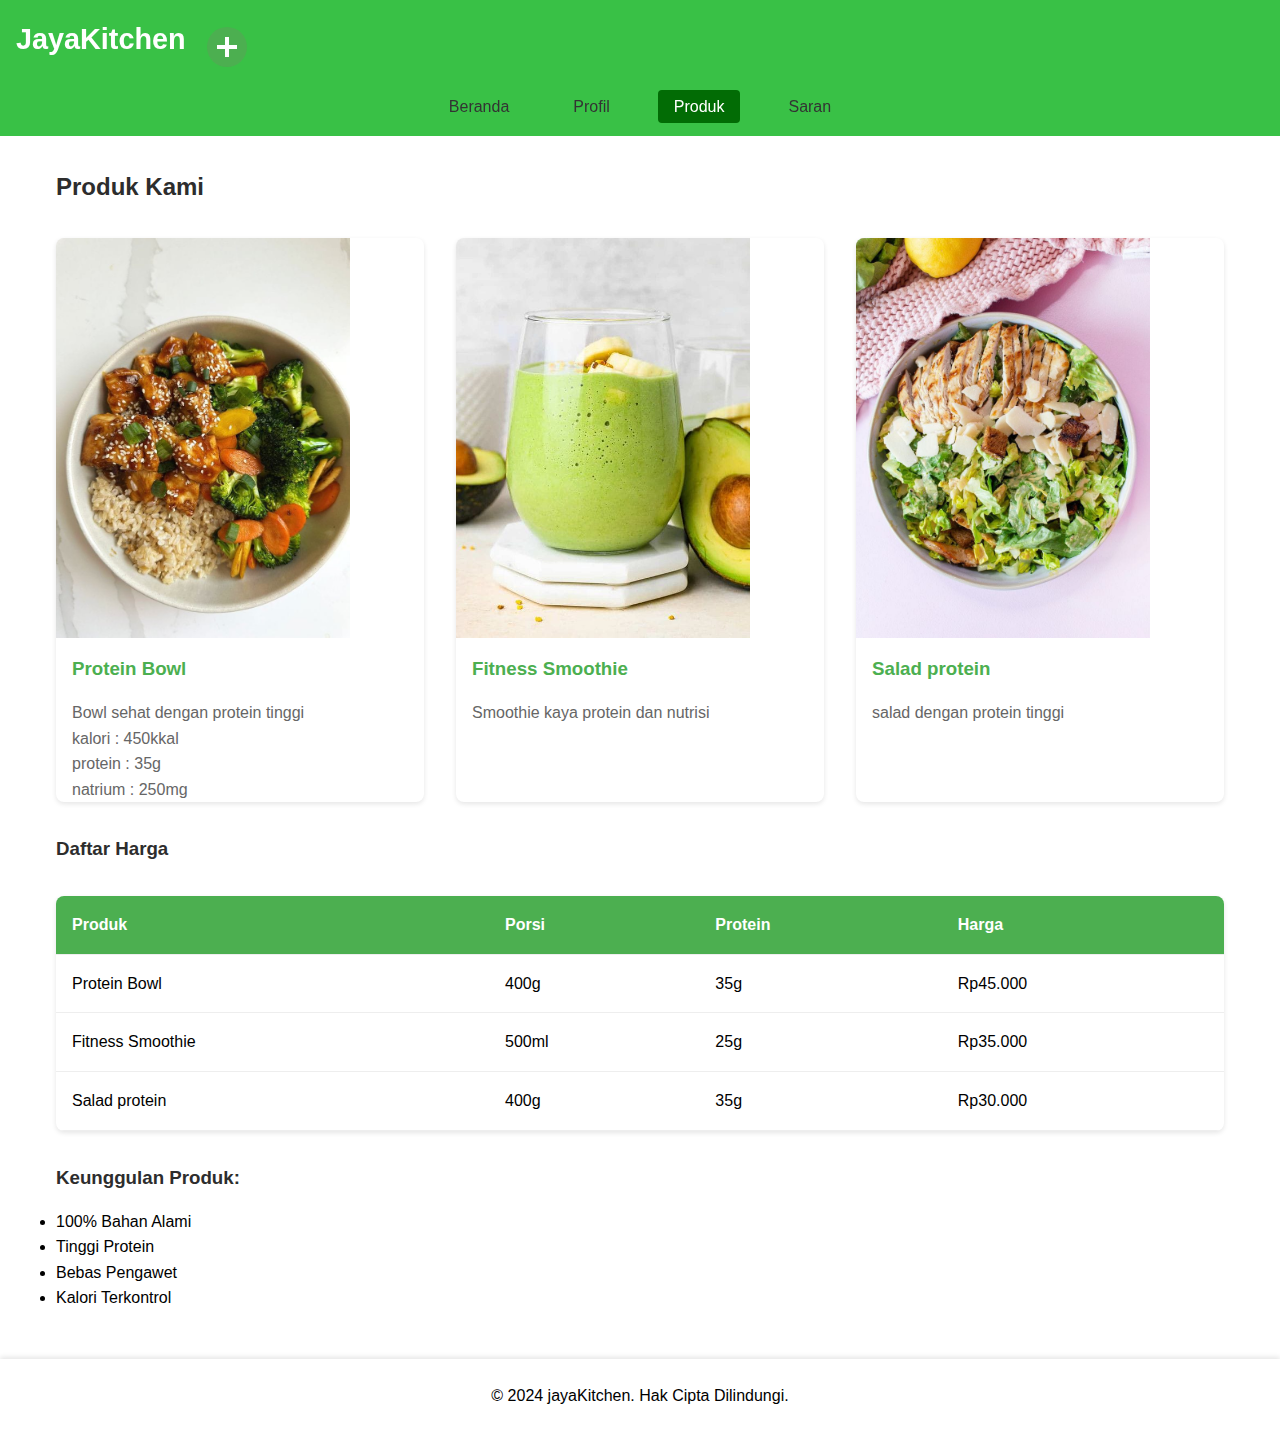
==== produk.html @ e0c196a4 "Add files via upload" ====
<!DOCTYPE html>
<html lang="id">

<head>
    <meta charset="UTF-8">
    <meta name="viewport" content="width=device-width, initial-scale=1.0">
    <title>Produk - FitFuel Kitchen</title>
    <link rel="stylesheet" href="style.css">
</head>

<body>
    <header>
        <div class="logo">
            <h1>JayaKitchen</h1>
            <svg width="50" height="50" viewBox="0 0 50 50">
                <circle cx="25" cy="25" r="20" fill="#4CAF50"/>
                <path d="M15 25 L35 25 M25 15 L25 35" stroke="white" stroke-width="4"/>
            </svg>
        </div>
        <nav>
            <ul>
                <li><a href="index.html">Beranda</a></li>
                <li><a href="profil.html">Profil</a></li>
                <li><a href="produk.html" class="active">Produk</a></li>
                <li><a href="saran.html">Saran</a></li>
            </ul>
        </nav>
    </header>

    <main>
        <section class="products">
            <h2>Produk Kami</h2>

            <div class="product-grid">
                <div class="product-card">
                    <img src="proteinbowl.jpeg" alt="Protein Bowl">
                    <h3>Protein Bowl</h3>
                    <p>Bowl sehat dengan protein tinggi</p>
                    <p>kalori : 450kkal</p>
                    <p>protein : 35g</p>
                    <p>natrium : 250mg</p>
                </div>
                <div class="product-card">
                    <img src="smoothie.jpeg" alt="Fitness Smoothie">
                    <h3>Fitness Smoothie</h3>
                    <p>Smoothie kaya protein dan nutrisi </p>
                </div>
                <div class="product-card">
                    <img src="salad.jpeg" alt="salad protein">
                    <h3>Salad protein</h3>
                    <p>salad dengan protein tinggi </p>
                </div>
            </div>

            <h3>Daftar Harga</h3>
            <table class="price-table">
                <thead>
                    <tr>
                        <th>Produk</th>
                        <th>Porsi</th>
                        <th>Protein</th>
                        <th>Harga</th>
                    </tr>
                </thead>
                <tbody>
                    <tr>
                        <td>Protein Bowl</td>
                        <td>400g</td>
                        <td>35g</td>
                        <td>Rp45.000</td>
                    </tr>
                    <tr>
                        <td>Fitness Smoothie</td>
                        <td>500ml</td>
                        <td>25g</td>
                        <td>Rp35.000</td>
                    </tr>
                    <tr>
                        <td>Salad protein</td>
                        <td>400g</td>
                        <td>35g</td>
                        <td>Rp30.000</td>
                    </tr>
                </tbody>
            </table>

            <h3>Keunggulan Produk:</h3>
            <ul>
                <li>100% Bahan Alami</li>
                <li>Tinggi Protein</li>
                <li>Bebas Pengawet</li>
                <li>Kalori Terkontrol</li>
            </ul>
        </section>
    </main>

    <footer>
        <p>&copy; 2024 jayaKitchen. Hak Cipta Dilindungi.</p>
    </footer>
</body>

</html>
---- style.css ----
/* Reset CSS */

* {
    margin: 0;
    padding: 0;
    box-sizing: border-box;
}


/* Base Styles */

body {
    font-family: 'Arial', sans-serif;
    line-height: 1.6;
    background-repeat: no-repeat;
    background-color: #ffffff;
}


/* Gaya background hanya untuk halaman Beranda */

body.beranda {
    background-image: url('1beranda.webp');
    /* Ganti 'your-image.jpg' dengan path gambar Anda */
    background-size: cover;
    background-position: center;
    background-repeat: no-repeat;
}

h1,
h2,
h3 {
    margin-bottom: 1rem;
    color: #2d2d2d;
}

img {
    max-width: 100%;
    height: auto;
    display: block;
}


/* Header & Navigation */

header {
    background-color: rgba(7, 177, 24, 0.8);
    padding: 1rem;
    position: sticky;
    top: 0;
    z-index: 1000;
}

.logo {
    display: flex;
    align-items: center;
    gap: 1rem;
}

.logo h1 {
    color: #ffffff;
    font-size: 1.8rem;
}

nav ul {
    list-style: none;
    display: flex;
    gap: 2rem;
    margin-top: 1rem;
    justify-content: center;
}

nav a {
    text-decoration: none;
    color: #333;
    font-weight: 500;
    padding: 0.5rem 1rem;
    border-radius: 4px;
    transition: all 0.3s ease;
}

nav a:hover,
nav a.active {
    background-color: #026c05;
    color: white;
}


/* Main Content */

main {
    max-width: 1200px;
    margin: 2rem auto;
    padding: 0 1rem;
}


/* Hero Section */

.hero {
    text-align: center;
    padding: 4rem 2rem;
    background-color: rgba(255, 255, 255, 0.8);
    border-radius: 8px;
    margin-bottom: 2rem;
    box-shadow: 0 2px 5px rgba(0, 0, 0, 0.1);
}

.hero h2 {
    font-size: 2.5rem;
    color: #419644;
    margin-bottom: 1rem;
}

.hero p {
    font-size: 1.2rem;
    color: #666;
}


/* Features */

.features {
    display: grid;
    grid-template-columns: repeat(auto-fit, minmax(250px, 1fr));
    gap: 2rem;
    margin: 2rem 0;
}

.feature-card {
    padding: 2rem;
    background-color: rgba(255, 255, 255, 0.8);
    border-radius: 8px;
    box-shadow: 0 2px 5px rgba(0, 0, 0, 0.1);
    text-align: center;
    transition: transform 0.3s ease;
}

.feature-card:hover {
    transform: translateY(-5px);
}


/* Profile Page */

.profile {
    background-color: #fff;
    padding: 2rem;
    border-radius: 8px;
    box-shadow: 0 2px 5px rgba(0, 0, 0, 0.1);
}

.video-container {
    position: relative;
    padding-bottom: 56.25%;
    margin: 2rem 0;
    overflow: hidden;
    border-radius: 8px;
}

.video-container iframe {
    position: absolute;
    top: 0;
    left: 0;
    width: 100%;
    height: 100%;
    border: none;
}


/* Products Page */

.product-grid {
    display: grid;
    grid-template-columns: repeat(auto-fit, minmax(300px, 1fr));
    gap: 2rem;
    margin: 2rem 0;
}

.product-card {
    background-color: #fff;
    border-radius: 8px;
    overflow: hidden;
    box-shadow: 0 2px 5px rgba(0, 0, 0, 0.1);
}

.product-card img {
    width: 80%;
    height: 400px;
    object-fit: cover;
}

.product-card h3 {
    padding: 1rem;
    margin: 0;
    color: #4CAF50;
}

.product-card p {
    padding: 0 1rem 0rem;
    color: #666;
}


/* Tables */

.price-table {
    width: 100%;
    border-collapse: collapse;
    margin: 2rem 0;
    background-color: #fff;
    box-shadow: 0 2px 5px rgba(0, 0, 0, 0.1);
    border-radius: 8px;
    overflow: hidden;
}

.price-table th,
.price-table td {
    padding: 1rem;
    text-align: left;
    border-bottom: 1px solid #eee;
}

.price-table th {
    background-color: #4CAF50;
    color: #fff;
}


/* Forms */

.feedback {
    background-color: #fff;
    padding: 2rem;
    border-radius: 8px;
    box-shadow: 0 2px 5px rgba(0, 0, 0, 0.1);
}

.form-group {
    margin-bottom: 1.5rem;
}

label {
    display: block;
    margin-bottom: 0.5rem;
    font-weight: 500;
}

input[type="text"],
input[type="email"],
input[type="tel"],
select,
textarea {
    width: 100%;
    padding: 0.8rem;
    border: 1px solid #ddd;
    border-radius: 4px;
    font-size: 1rem;
}

input:focus,
select:focus,
textarea:focus {
    border-color: #4CAF50;
    outline: none;
}

textarea {
    resize: vertical;
    min-height: 120px;
}

button[type="submit"] {
    background-color: #4CAF50;
    color: #fff;
    padding: 1rem 2rem;
    border: none;
    border-radius: 4px;
    cursor: pointer;
    font-size: 1rem;
    font-weight: 500;
}

button[type="submit"]:hover {
    background-color: #45a049;
}


/* Footer */

footer {
    background-color: #fff;
    text-align: center;
    padding: 1.5rem;
    margin-top: 3rem;
    box-shadow: 0 -2px 5px rgba(0, 0, 0, 0.1);
}


/* Responsive Design */

@media (max-width: 768px) {
    nav ul {
        flex-direction: column;
        text-align: center;
        gap: 1rem;
    }
    .hero {
        padding: 2rem 1rem;
    }
    .hero h2 {
        font-size: 2rem;
    }
}
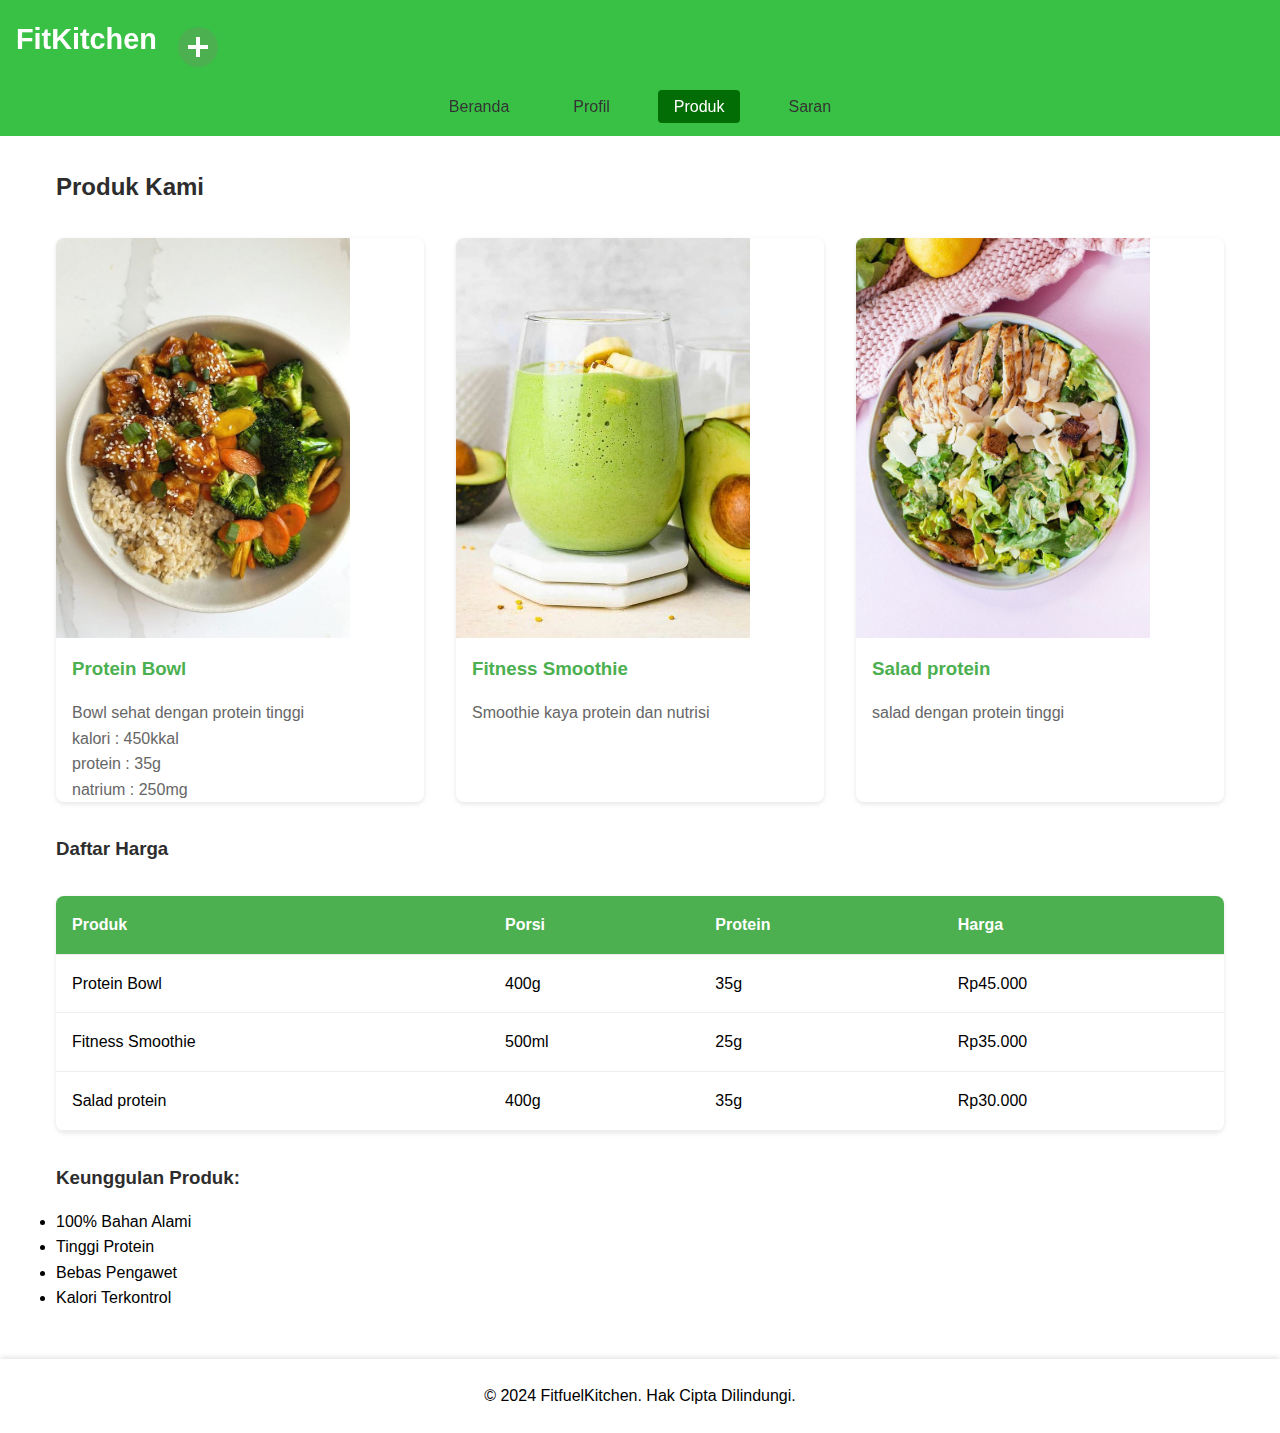
==== commit 11349004: "Update produk.html" ====
--- a/produk.html
+++ b/produk.html
@@ -11,7 +11,7 @@
 <body>
     <header>
         <div class="logo">
-            <h1>JayaKitchen</h1>
+            <h1>FitKitchen</h1>
             <svg width="50" height="50" viewBox="0 0 50 50">
                 <circle cx="25" cy="25" r="20" fill="#4CAF50"/>
                 <path d="M15 25 L35 25 M25 15 L25 35" stroke="white" stroke-width="4"/>
@@ -95,8 +95,8 @@
     </main>
 
     <footer>
-        <p>&copy; 2024 jayaKitchen. Hak Cipta Dilindungi.</p>
+        <p>&copy; 2024 FitfuelKitchen. Hak Cipta Dilindungi.</p>
     </footer>
 </body>
 
-</html>+</html>
